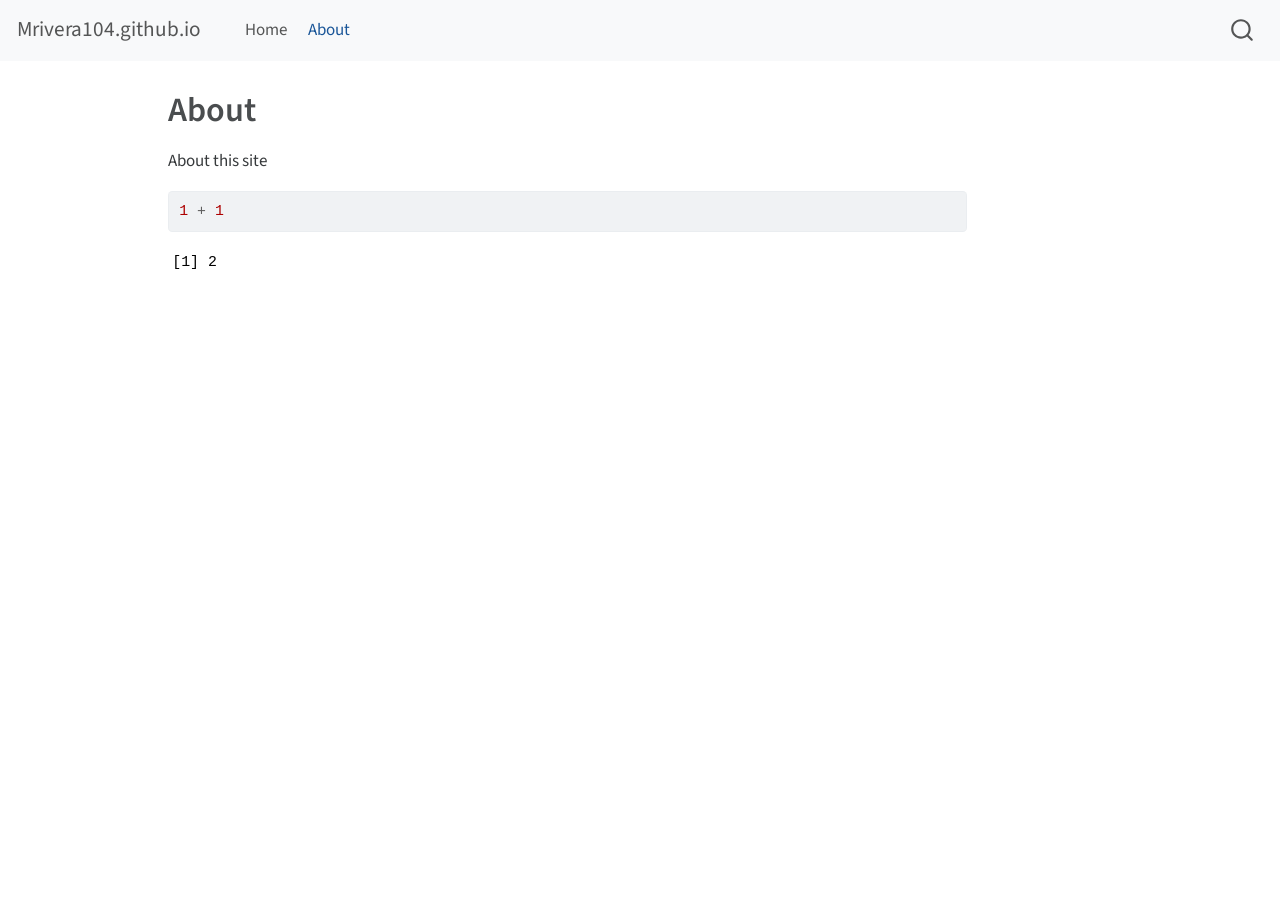
==== docs/about.html @ 5d19a5bf "Files committed for the first time!" ====
<!DOCTYPE html>
<html xmlns="http://www.w3.org/1999/xhtml" lang="en" xml:lang="en"><head>

<meta charset="utf-8">
<meta name="generator" content="quarto-1.3.353">

<meta name="viewport" content="width=device-width, initial-scale=1.0, user-scalable=yes">


<title>Mrivera104.github.io - About</title>
<style>
code{white-space: pre-wrap;}
span.smallcaps{font-variant: small-caps;}
div.columns{display: flex; gap: min(4vw, 1.5em);}
div.column{flex: auto; overflow-x: auto;}
div.hanging-indent{margin-left: 1.5em; text-indent: -1.5em;}
ul.task-list{list-style: none;}
ul.task-list li input[type="checkbox"] {
  width: 0.8em;
  margin: 0 0.8em 0.2em -1em; /* quarto-specific, see https://github.com/quarto-dev/quarto-cli/issues/4556 */ 
  vertical-align: middle;
}
/* CSS for syntax highlighting */
pre > code.sourceCode { white-space: pre; position: relative; }
pre > code.sourceCode > span { display: inline-block; line-height: 1.25; }
pre > code.sourceCode > span:empty { height: 1.2em; }
.sourceCode { overflow: visible; }
code.sourceCode > span { color: inherit; text-decoration: inherit; }
div.sourceCode { margin: 1em 0; }
pre.sourceCode { margin: 0; }
@media screen {
div.sourceCode { overflow: auto; }
}
@media print {
pre > code.sourceCode { white-space: pre-wrap; }
pre > code.sourceCode > span { text-indent: -5em; padding-left: 5em; }
}
pre.numberSource code
  { counter-reset: source-line 0; }
pre.numberSource code > span
  { position: relative; left: -4em; counter-increment: source-line; }
pre.numberSource code > span > a:first-child::before
  { content: counter(source-line);
    position: relative; left: -1em; text-align: right; vertical-align: baseline;
    border: none; display: inline-block;
    -webkit-touch-callout: none; -webkit-user-select: none;
    -khtml-user-select: none; -moz-user-select: none;
    -ms-user-select: none; user-select: none;
    padding: 0 4px; width: 4em;
  }
pre.numberSource { margin-left: 3em;  padding-left: 4px; }
div.sourceCode
  {   }
@media screen {
pre > code.sourceCode > span > a:first-child::before { text-decoration: underline; }
}
</style>


<script src="site_libs/quarto-nav/quarto-nav.js"></script>
<script src="site_libs/quarto-nav/headroom.min.js"></script>
<script src="site_libs/clipboard/clipboard.min.js"></script>
<script src="site_libs/quarto-search/autocomplete.umd.js"></script>
<script src="site_libs/quarto-search/fuse.min.js"></script>
<script src="site_libs/quarto-search/quarto-search.js"></script>
<meta name="quarto:offset" content="./">
<script src="site_libs/quarto-html/quarto.js"></script>
<script src="site_libs/quarto-html/popper.min.js"></script>
<script src="site_libs/quarto-html/tippy.umd.min.js"></script>
<script src="site_libs/quarto-html/anchor.min.js"></script>
<link href="site_libs/quarto-html/tippy.css" rel="stylesheet">
<link href="site_libs/quarto-html/quarto-syntax-highlighting.css" rel="stylesheet" id="quarto-text-highlighting-styles">
<script src="site_libs/bootstrap/bootstrap.min.js"></script>
<link href="site_libs/bootstrap/bootstrap-icons.css" rel="stylesheet">
<link href="site_libs/bootstrap/bootstrap.min.css" rel="stylesheet" id="quarto-bootstrap" data-mode="light">
<script id="quarto-search-options" type="application/json">{
  "location": "navbar",
  "copy-button": false,
  "collapse-after": 3,
  "panel-placement": "end",
  "type": "overlay",
  "limit": 20,
  "language": {
    "search-no-results-text": "No results",
    "search-matching-documents-text": "matching documents",
    "search-copy-link-title": "Copy link to search",
    "search-hide-matches-text": "Hide additional matches",
    "search-more-match-text": "more match in this document",
    "search-more-matches-text": "more matches in this document",
    "search-clear-button-title": "Clear",
    "search-detached-cancel-button-title": "Cancel",
    "search-submit-button-title": "Submit"
  }
}</script>


<link rel="stylesheet" href="styles.css">
</head>

<body class="nav-fixed">

<div id="quarto-search-results"></div>
  <header id="quarto-header" class="headroom fixed-top">
    <nav class="navbar navbar-expand-lg navbar-dark ">
      <div class="navbar-container container-fluid">
      <div class="navbar-brand-container">
    <a class="navbar-brand" href="./index.html">
    <span class="navbar-title">Mrivera104.github.io</span>
    </a>
  </div>
            <div id="quarto-search" class="" title="Search"></div>
          <button class="navbar-toggler" type="button" data-bs-toggle="collapse" data-bs-target="#navbarCollapse" aria-controls="navbarCollapse" aria-expanded="false" aria-label="Toggle navigation" onclick="if (window.quartoToggleHeadroom) { window.quartoToggleHeadroom(); }">
  <span class="navbar-toggler-icon"></span>
</button>
          <div class="collapse navbar-collapse" id="navbarCollapse">
            <ul class="navbar-nav navbar-nav-scroll me-auto">
  <li class="nav-item">
    <a class="nav-link" href="./index.html" rel="" target="">
 <span class="menu-text">Home</span></a>
  </li>  
  <li class="nav-item">
    <a class="nav-link active" href="./about.html" rel="" target="" aria-current="page">
 <span class="menu-text">About</span></a>
  </li>  
</ul>
            <div class="quarto-navbar-tools ms-auto">
</div>
          </div> <!-- /navcollapse -->
      </div> <!-- /container-fluid -->
    </nav>
</header>
<!-- content -->
<div id="quarto-content" class="quarto-container page-columns page-rows-contents page-layout-article page-navbar">
<!-- sidebar -->
<!-- margin-sidebar -->
    <div id="quarto-margin-sidebar" class="sidebar margin-sidebar">
        
    </div>
<!-- main -->
<main class="content" id="quarto-document-content">

<header id="title-block-header" class="quarto-title-block default">
<div class="quarto-title">
<h1 class="title">About</h1>
</div>



<div class="quarto-title-meta">

    
  
    
  </div>
  

</header>

<p>About this site</p>
<div class="cell">
<div class="sourceCode cell-code" id="cb1"><pre class="sourceCode r code-with-copy"><code class="sourceCode r"><span id="cb1-1"><a href="#cb1-1" aria-hidden="true" tabindex="-1"></a><span class="dv">1</span> <span class="sc">+</span> <span class="dv">1</span></span></code><button title="Copy to Clipboard" class="code-copy-button"><i class="bi"></i></button></pre></div>
<div class="cell-output cell-output-stdout">
<pre><code>[1] 2</code></pre>
</div>
</div>



</main> <!-- /main -->
<script id="quarto-html-after-body" type="application/javascript">
window.document.addEventListener("DOMContentLoaded", function (event) {
  const toggleBodyColorMode = (bsSheetEl) => {
    const mode = bsSheetEl.getAttribute("data-mode");
    const bodyEl = window.document.querySelector("body");
    if (mode === "dark") {
      bodyEl.classList.add("quarto-dark");
      bodyEl.classList.remove("quarto-light");
    } else {
      bodyEl.classList.add("quarto-light");
      bodyEl.classList.remove("quarto-dark");
    }
  }
  const toggleBodyColorPrimary = () => {
    const bsSheetEl = window.document.querySelector("link#quarto-bootstrap");
    if (bsSheetEl) {
      toggleBodyColorMode(bsSheetEl);
    }
  }
  toggleBodyColorPrimary();  
  const icon = "";
  const anchorJS = new window.AnchorJS();
  anchorJS.options = {
    placement: 'right',
    icon: icon
  };
  anchorJS.add('.anchored');
  const isCodeAnnotation = (el) => {
    for (const clz of el.classList) {
      if (clz.startsWith('code-annotation-')) {                     
        return true;
      }
    }
    return false;
  }
  const clipboard = new window.ClipboardJS('.code-copy-button', {
    text: function(trigger) {
      const codeEl = trigger.previousElementSibling.cloneNode(true);
      for (const childEl of codeEl.children) {
        if (isCodeAnnotation(childEl)) {
          childEl.remove();
        }
      }
      return codeEl.innerText;
    }
  });
  clipboard.on('success', function(e) {
    // button target
    const button = e.trigger;
    // don't keep focus
    button.blur();
    // flash "checked"
    button.classList.add('code-copy-button-checked');
    var currentTitle = button.getAttribute("title");
    button.setAttribute("title", "Copied!");
    let tooltip;
    if (window.bootstrap) {
      button.setAttribute("data-bs-toggle", "tooltip");
      button.setAttribute("data-bs-placement", "left");
      button.setAttribute("data-bs-title", "Copied!");
      tooltip = new bootstrap.Tooltip(button, 
        { trigger: "manual", 
          customClass: "code-copy-button-tooltip",
          offset: [0, -8]});
      tooltip.show();    
    }
    setTimeout(function() {
      if (tooltip) {
        tooltip.hide();
        button.removeAttribute("data-bs-title");
        button.removeAttribute("data-bs-toggle");
        button.removeAttribute("data-bs-placement");
      }
      button.setAttribute("title", currentTitle);
      button.classList.remove('code-copy-button-checked');
    }, 1000);
    // clear code selection
    e.clearSelection();
  });
  function tippyHover(el, contentFn) {
    const config = {
      allowHTML: true,
      content: contentFn,
      maxWidth: 500,
      delay: 100,
      arrow: false,
      appendTo: function(el) {
          return el.parentElement;
      },
      interactive: true,
      interactiveBorder: 10,
      theme: 'quarto',
      placement: 'bottom-start'
    };
    window.tippy(el, config); 
  }
  const noterefs = window.document.querySelectorAll('a[role="doc-noteref"]');
  for (var i=0; i<noterefs.length; i++) {
    const ref = noterefs[i];
    tippyHover(ref, function() {
      // use id or data attribute instead here
      let href = ref.getAttribute('data-footnote-href') || ref.getAttribute('href');
      try { href = new URL(href).hash; } catch {}
      const id = href.replace(/^#\/?/, "");
      const note = window.document.getElementById(id);
      return note.innerHTML;
    });
  }
      let selectedAnnoteEl;
      const selectorForAnnotation = ( cell, annotation) => {
        let cellAttr = 'data-code-cell="' + cell + '"';
        let lineAttr = 'data-code-annotation="' +  annotation + '"';
        const selector = 'span[' + cellAttr + '][' + lineAttr + ']';
        return selector;
      }
      const selectCodeLines = (annoteEl) => {
        const doc = window.document;
        const targetCell = annoteEl.getAttribute("data-target-cell");
        const targetAnnotation = annoteEl.getAttribute("data-target-annotation");
        const annoteSpan = window.document.querySelector(selectorForAnnotation(targetCell, targetAnnotation));
        const lines = annoteSpan.getAttribute("data-code-lines").split(",");
        const lineIds = lines.map((line) => {
          return targetCell + "-" + line;
        })
        let top = null;
        let height = null;
        let parent = null;
        if (lineIds.length > 0) {
            //compute the position of the single el (top and bottom and make a div)
            const el = window.document.getElementById(lineIds[0]);
            top = el.offsetTop;
            height = el.offsetHeight;
            parent = el.parentElement.parentElement;
          if (lineIds.length > 1) {
            const lastEl = window.document.getElementById(lineIds[lineIds.length - 1]);
            const bottom = lastEl.offsetTop + lastEl.offsetHeight;
            height = bottom - top;
          }
          if (top !== null && height !== null && parent !== null) {
            // cook up a div (if necessary) and position it 
            let div = window.document.getElementById("code-annotation-line-highlight");
            if (div === null) {
              div = window.document.createElement("div");
              div.setAttribute("id", "code-annotation-line-highlight");
              div.style.position = 'absolute';
              parent.appendChild(div);
            }
            div.style.top = top - 2 + "px";
            div.style.height = height + 4 + "px";
            let gutterDiv = window.document.getElementById("code-annotation-line-highlight-gutter");
            if (gutterDiv === null) {
              gutterDiv = window.document.createElement("div");
              gutterDiv.setAttribute("id", "code-annotation-line-highlight-gutter");
              gutterDiv.style.position = 'absolute';
              const codeCell = window.document.getElementById(targetCell);
              const gutter = codeCell.querySelector('.code-annotation-gutter');
              gutter.appendChild(gutterDiv);
            }
            gutterDiv.style.top = top - 2 + "px";
            gutterDiv.style.height = height + 4 + "px";
          }
          selectedAnnoteEl = annoteEl;
        }
      };
      const unselectCodeLines = () => {
        const elementsIds = ["code-annotation-line-highlight", "code-annotation-line-highlight-gutter"];
        elementsIds.forEach((elId) => {
          const div = window.document.getElementById(elId);
          if (div) {
            div.remove();
          }
        });
        selectedAnnoteEl = undefined;
      };
      // Attach click handler to the DT
      const annoteDls = window.document.querySelectorAll('dt[data-target-cell]');
      for (const annoteDlNode of annoteDls) {
        annoteDlNode.addEventListener('click', (event) => {
          const clickedEl = event.target;
          if (clickedEl !== selectedAnnoteEl) {
            unselectCodeLines();
            const activeEl = window.document.querySelector('dt[data-target-cell].code-annotation-active');
            if (activeEl) {
              activeEl.classList.remove('code-annotation-active');
            }
            selectCodeLines(clickedEl);
            clickedEl.classList.add('code-annotation-active');
          } else {
            // Unselect the line
            unselectCodeLines();
            clickedEl.classList.remove('code-annotation-active');
          }
        });
      }
  const findCites = (el) => {
    const parentEl = el.parentElement;
    if (parentEl) {
      const cites = parentEl.dataset.cites;
      if (cites) {
        return {
          el,
          cites: cites.split(' ')
        };
      } else {
        return findCites(el.parentElement)
      }
    } else {
      return undefined;
    }
  };
  var bibliorefs = window.document.querySelectorAll('a[role="doc-biblioref"]');
  for (var i=0; i<bibliorefs.length; i++) {
    const ref = bibliorefs[i];
    const citeInfo = findCites(ref);
    if (citeInfo) {
      tippyHover(citeInfo.el, function() {
        var popup = window.document.createElement('div');
        citeInfo.cites.forEach(function(cite) {
          var citeDiv = window.document.createElement('div');
          citeDiv.classList.add('hanging-indent');
          citeDiv.classList.add('csl-entry');
          var biblioDiv = window.document.getElementById('ref-' + cite);
          if (biblioDiv) {
            citeDiv.innerHTML = biblioDiv.innerHTML;
          }
          popup.appendChild(citeDiv);
        });
        return popup.innerHTML;
      });
    }
  }
});
</script>
</div> <!-- /content -->



</body></html>
---- docs/site_libs/quarto-html/tippy.css ----
.tippy-box[data-animation=fade][data-state=hidden]{opacity:0}[data-tippy-root]{max-width:calc(100vw - 10px)}.tippy-box{position:relative;background-color:#333;color:#fff;border-radius:4px;font-size:14px;line-height:1.4;white-space:normal;outline:0;transition-property:transform,visibility,opacity}.tippy-box[data-placement^=top]>.tippy-arrow{bottom:0}.tippy-box[data-placement^=top]>.tippy-arrow:before{bottom:-7px;left:0;border-width:8px 8px 0;border-top-color:initial;transform-origin:center top}.tippy-box[data-placement^=bottom]>.tippy-arrow{top:0}.tippy-box[data-placement^=bottom]>.tippy-arrow:before{top:-7px;left:0;border-width:0 8px 8px;border-bottom-color:initial;transform-origin:center bottom}.tippy-box[data-placement^=left]>.tippy-arrow{right:0}.tippy-box[data-placement^=left]>.tippy-arrow:before{border-width:8px 0 8px 8px;border-left-color:initial;right:-7px;transform-origin:center left}.tippy-box[data-placement^=right]>.tippy-arrow{left:0}.tippy-box[data-placement^=right]>.tippy-arrow:before{left:-7px;border-width:8px 8px 8px 0;border-right-color:initial;transform-origin:center right}.tippy-box[data-inertia][data-state=visible]{transition-timing-function:cubic-bezier(.54,1.5,.38,1.11)}.tippy-arrow{width:16px;height:16px;color:#333}.tippy-arrow:before{content:"";position:absolute;border-color:transparent;border-style:solid}.tippy-content{position:relative;padding:5px 9px;z-index:1}
---- docs/site_libs/quarto-html/quarto-syntax-highlighting.css ----
/* quarto syntax highlight colors */
:root {
  --quarto-hl-ot-color: #003B4F;
  --quarto-hl-at-color: #657422;
  --quarto-hl-ss-color: #20794D;
  --quarto-hl-an-color: #5E5E5E;
  --quarto-hl-fu-color: #4758AB;
  --quarto-hl-st-color: #20794D;
  --quarto-hl-cf-color: #003B4F;
  --quarto-hl-op-color: #5E5E5E;
  --quarto-hl-er-color: #AD0000;
  --quarto-hl-bn-color: #AD0000;
  --quarto-hl-al-color: #AD0000;
  --quarto-hl-va-color: #111111;
  --quarto-hl-bu-color: inherit;
  --quarto-hl-ex-color: inherit;
  --quarto-hl-pp-color: #AD0000;
  --quarto-hl-in-color: #5E5E5E;
  --quarto-hl-vs-color: #20794D;
  --quarto-hl-wa-color: #5E5E5E;
  --quarto-hl-do-color: #5E5E5E;
  --quarto-hl-im-color: #00769E;
  --quarto-hl-ch-color: #20794D;
  --quarto-hl-dt-color: #AD0000;
  --quarto-hl-fl-color: #AD0000;
  --quarto-hl-co-color: #5E5E5E;
  --quarto-hl-cv-color: #5E5E5E;
  --quarto-hl-cn-color: #8f5902;
  --quarto-hl-sc-color: #5E5E5E;
  --quarto-hl-dv-color: #AD0000;
  --quarto-hl-kw-color: #003B4F;
}

/* other quarto variables */
:root {
  --quarto-font-monospace: SFMono-Regular, Menlo, Monaco, Consolas, "Liberation Mono", "Courier New", monospace;
}

pre > code.sourceCode > span {
  color: #003B4F;
}

code span {
  color: #003B4F;
}

code.sourceCode > span {
  color: #003B4F;
}

div.sourceCode,
div.sourceCode pre.sourceCode {
  color: #003B4F;
}

code span.ot {
  color: #003B4F;
  font-style: inherit;
}

code span.at {
  color: #657422;
  font-style: inherit;
}

code span.ss {
  color: #20794D;
  font-style: inherit;
}

code span.an {
  color: #5E5E5E;
  font-style: inherit;
}

code span.fu {
  color: #4758AB;
  font-style: inherit;
}

code span.st {
  color: #20794D;
  font-style: inherit;
}

code span.cf {
  color: #003B4F;
  font-style: inherit;
}

code span.op {
  color: #5E5E5E;
  font-style: inherit;
}

code span.er {
  color: #AD0000;
  font-style: inherit;
}

code span.bn {
  color: #AD0000;
  font-style: inherit;
}

code span.al {
  color: #AD0000;
  font-style: inherit;
}

code span.va {
  color: #111111;
  font-style: inherit;
}

code span.bu {
  font-style: inherit;
}

code span.ex {
  font-style: inherit;
}

code span.pp {
  color: #AD0000;
  font-style: inherit;
}

code span.in {
  color: #5E5E5E;
  font-style: inherit;
}

code span.vs {
  color: #20794D;
  font-style: inherit;
}

code span.wa {
  color: #5E5E5E;
  font-style: italic;
}

code span.do {
  color: #5E5E5E;
  font-style: italic;
}

code span.im {
  color: #00769E;
  font-style: inherit;
}

code span.ch {
  color: #20794D;
  font-style: inherit;
}

code span.dt {
  color: #AD0000;
  font-style: inherit;
}

code span.fl {
  color: #AD0000;
  font-style: inherit;
}

code span.co {
  color: #5E5E5E;
  font-style: inherit;
}

code span.cv {
  color: #5E5E5E;
  font-style: italic;
}

code span.cn {
  color: #8f5902;
  font-style: inherit;
}

code span.sc {
  color: #5E5E5E;
  font-style: inherit;
}

code span.dv {
  color: #AD0000;
  font-style: inherit;
}

code span.kw {
  color: #003B4F;
  font-style: inherit;
}

.prevent-inlining {
  content: "</";
}

/*# sourceMappingURL=debc5d5d77c3f9108843748ff7464032.css.map */
---- docs/styles.css ----
/* css styles */
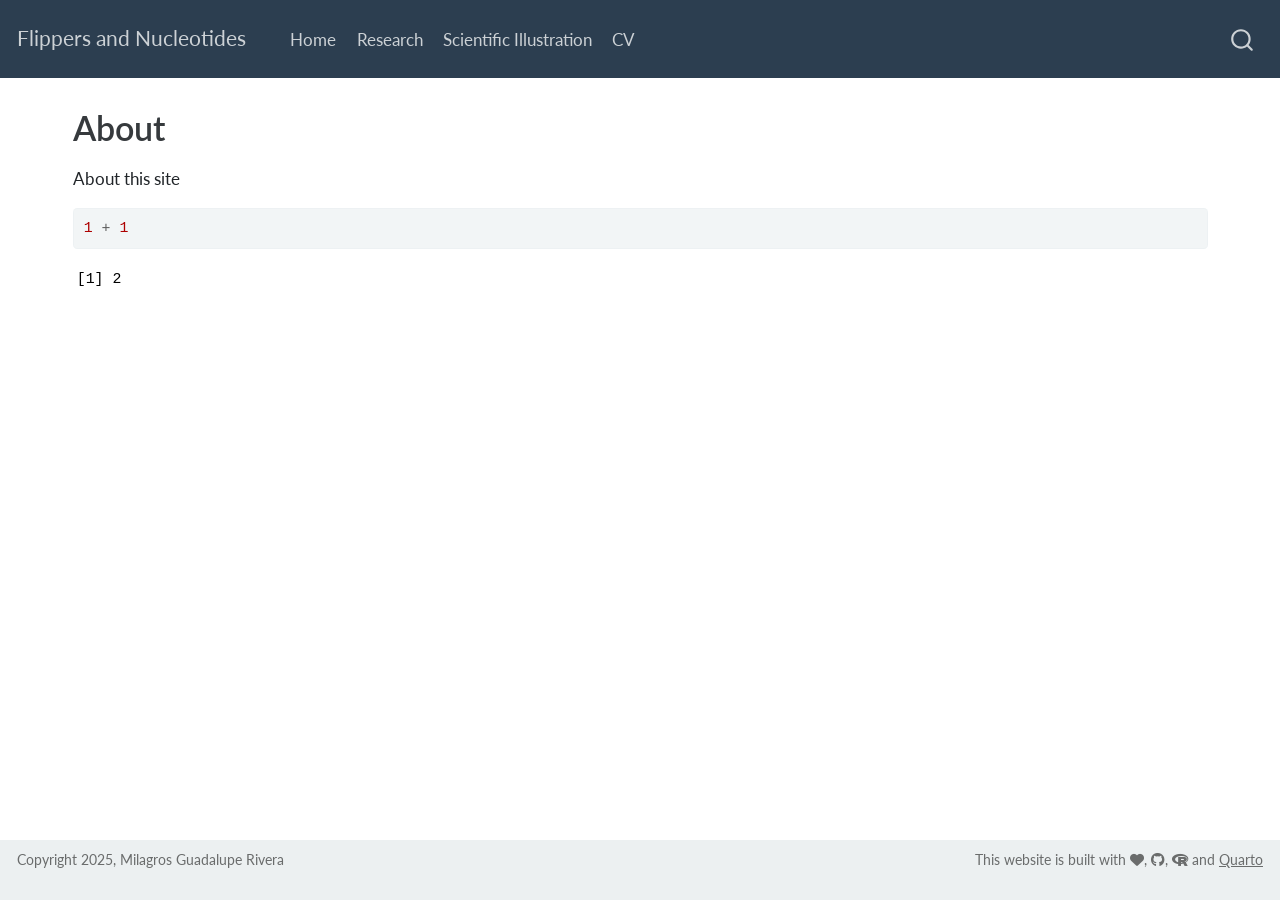
==== commit 5e0a8932: "Committed 02/24/2025 4:18pm" ====
--- a/docs/about.html
+++ b/docs/about.html
@@ -7,7 +7,7 @@
 <meta name="viewport" content="width=device-width, initial-scale=1.0, user-scalable=yes">
 
 
-<title>Mrivera104.github.io - About</title>
+<title>Flippers and Nucleotides - About</title>
 <style>
 code{white-space: pre-wrap;}
 span.smallcaps{font-variant: small-caps;}
@@ -73,6 +73,8 @@
 <script src="site_libs/bootstrap/bootstrap.min.js"></script>
 <link href="site_libs/bootstrap/bootstrap-icons.css" rel="stylesheet">
 <link href="site_libs/bootstrap/bootstrap.min.css" rel="stylesheet" id="quarto-bootstrap" data-mode="light">
+<link href="site_libs/quarto-contrib/fontawesome6-1.2.0/all.min.css" rel="stylesheet">
+<link href="site_libs/quarto-contrib/fontawesome6-1.2.0/latex-fontsize.css" rel="stylesheet">
 <script id="quarto-search-options" type="application/json">{
   "location": "navbar",
   "copy-button": false,
@@ -105,7 +107,7 @@
       <div class="navbar-container container-fluid">
       <div class="navbar-brand-container">
     <a class="navbar-brand" href="./index.html">
-    <span class="navbar-title">Mrivera104.github.io</span>
+    <span class="navbar-title">Flippers and Nucleotides</span>
     </a>
   </div>
             <div id="quarto-search" class="" title="Search"></div>
@@ -119,8 +121,16 @@
  <span class="menu-text">Home</span></a>
   </li>  
   <li class="nav-item">
-    <a class="nav-link active" href="./about.html" rel="" target="" aria-current="page">
- <span class="menu-text">About</span></a>
+    <a class="nav-link" href="./research.html" rel="" target="">
+ <span class="menu-text">Research</span></a>
+  </li>  
+  <li class="nav-item">
+    <a class="nav-link" href="./art.html" rel="" target="">
+ <span class="menu-text">Scientific Illustration</span></a>
+  </li>  
+  <li class="nav-item">
+    <a class="nav-link" href="./media/M_G_Rivera_CV_2025.pdf" rel="" target="">
+ <span class="menu-text">CV</span></a>
   </li>  
 </ul>
             <div class="quarto-navbar-tools ms-auto">
@@ -130,14 +140,14 @@
     </nav>
 </header>
 <!-- content -->
-<div id="quarto-content" class="quarto-container page-columns page-rows-contents page-layout-article page-navbar">
+<div id="quarto-content" class="quarto-container page-columns page-rows-contents page-layout-full page-navbar">
 <!-- sidebar -->
 <!-- margin-sidebar -->
-    <div id="quarto-margin-sidebar" class="sidebar margin-sidebar">
+    <div id="quarto-margin-sidebar" class="sidebar margin-sidebar zindex-bottom">
         
     </div>
 <!-- main -->
-<main class="content" id="quarto-document-content">
+<main class="content column-page" id="quarto-document-content">
 
 <header id="title-block-header" class="quarto-title-block default">
 <div class="quarto-title">
@@ -401,6 +411,15 @@
 });
 </script>
 </div> <!-- /content -->
+<footer class="footer">
+  <div class="nav-footer">
+    <div class="nav-footer-left">Copyright 2025, Milagros Guadalupe Rivera</div>   
+    <div class="nav-footer-center">
+      &nbsp;
+    </div>
+    <div class="nav-footer-right">This website is built with <i class="fa-solid fa-heart" title="a heart" aria-label="heart"></i>, <a href="https://github.com/Mrivera104/Mrivera104.github.io" target="_blank"><i class="fa-brands fa-github" title="GitHub octocat logo" aria-label="github"></i></a>, <a href="https://www.r-project.org/about.html" target="_blank"><i class="fa-brands fa-r-project" title="R Project" aria-label="r-project"></i></a> and <a href="https://quarto.org/" target="_blank">Quarto</a></div>
+  </div>
+</footer>
 
 
 
--- a/docs/site_libs/quarto-contrib/fontawesome6-1.2.0/latex-fontsize.css
+++ b/docs/site_libs/quarto-contrib/fontawesome6-1.2.0/latex-fontsize.css
@@ -0,0 +1,30 @@
+.fa-tiny {
+  font-size: 0.5em;
+}
+.fa-scriptsize {
+  font-size: 0.7em;
+}
+.fa-footnotesize {
+  font-size: 0.8em;
+}
+.fa-small {
+  font-size: 0.9em;
+}
+.fa-normalsize {
+  font-size: 1em;
+}
+.fa-large {
+  font-size: 1.2em;
+}
+.fa-Large {
+  font-size: 1.5em;
+}
+.fa-LARGE {
+  font-size: 1.75em;
+}
+.fa-huge {
+  font-size: 2em;
+}
+.fa-Huge {
+  font-size: 2.5em;
+}
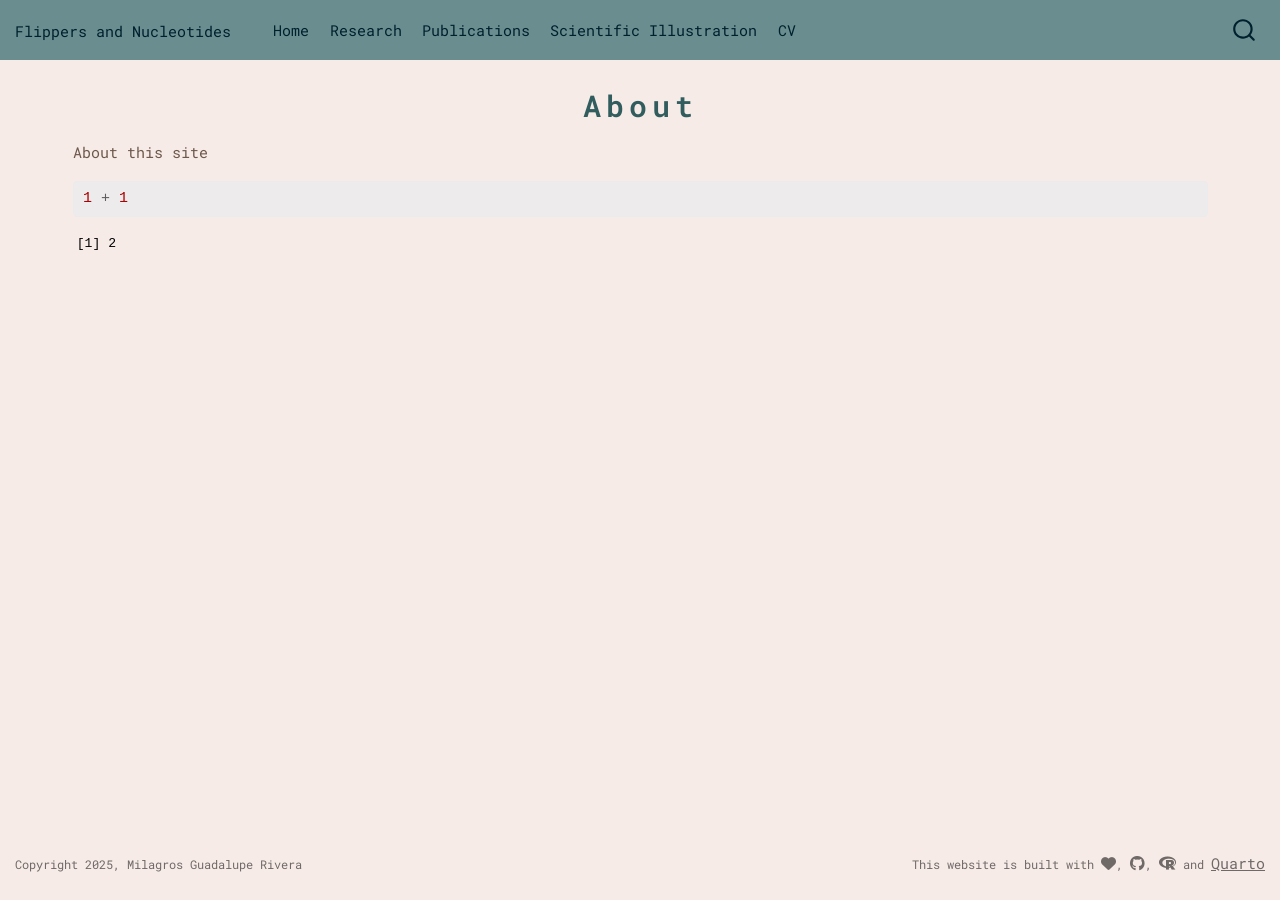
==== commit be64b935: "Committed 02/24/2025 at 10:45pm" ====
--- a/docs/about.html
+++ b/docs/about.html
@@ -96,7 +96,6 @@
 }</script>
 
 
-<link rel="stylesheet" href="styles.css">
 </head>
 
 <body class="nav-fixed">
@@ -123,6 +122,10 @@
   <li class="nav-item">
     <a class="nav-link" href="./research.html" rel="" target="">
  <span class="menu-text">Research</span></a>
+  </li>  
+  <li class="nav-item">
+    <a class="nav-link" href="./publications.html" rel="" target="">
+ <span class="menu-text">Publications</span></a>
   </li>  
   <li class="nav-item">
     <a class="nav-link" href="./art.html" rel="" target="">
